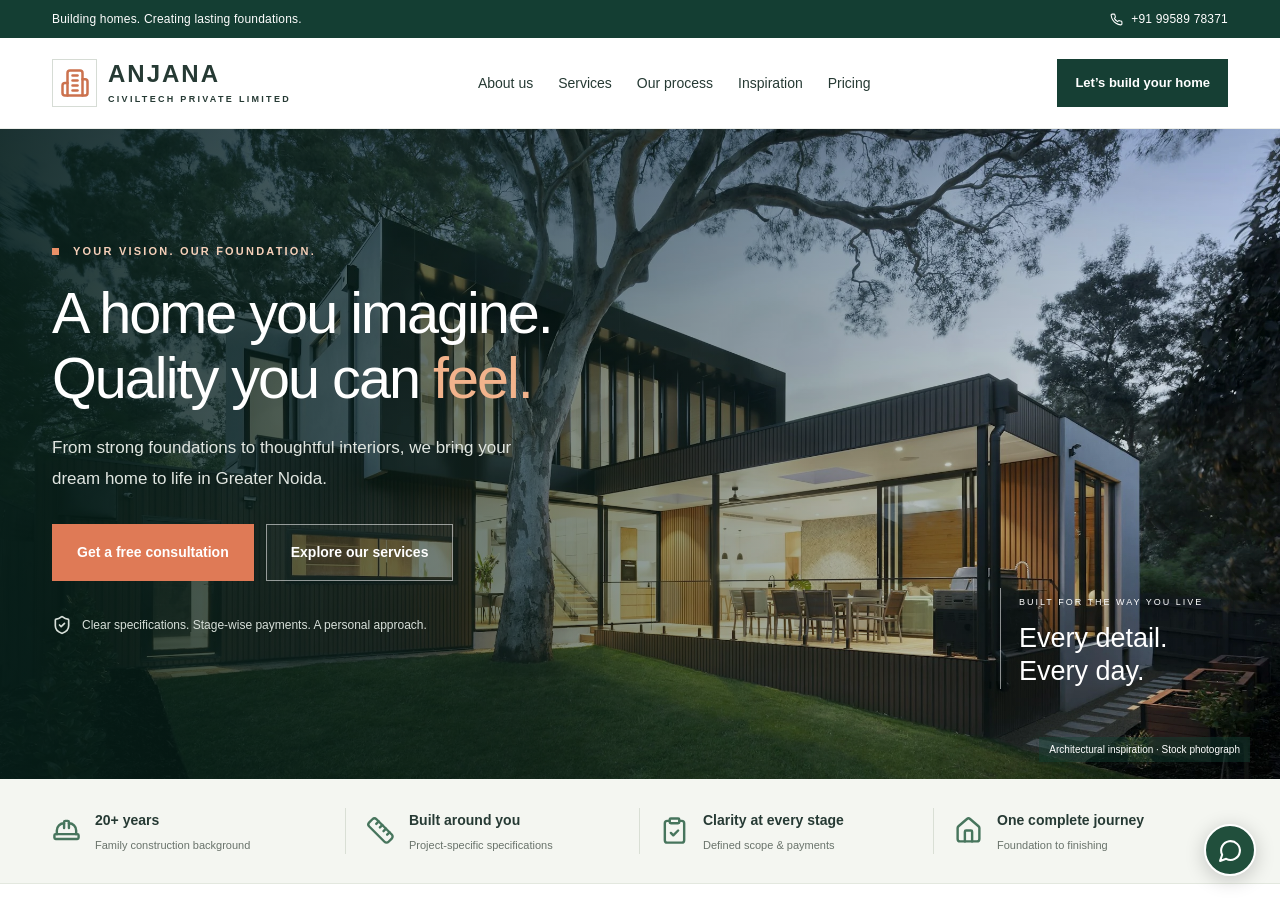
==== about/index.html @ 7f5c6ba7 "Add files via upload" ====
<!doctype html><html><head><meta charset="utf-8"><meta http-equiv="refresh" content="0;url=/#about"><title>Anjana Civiltech</title></head><body><a href="/#about">Continue to Anjana Civiltech</a></body></html>
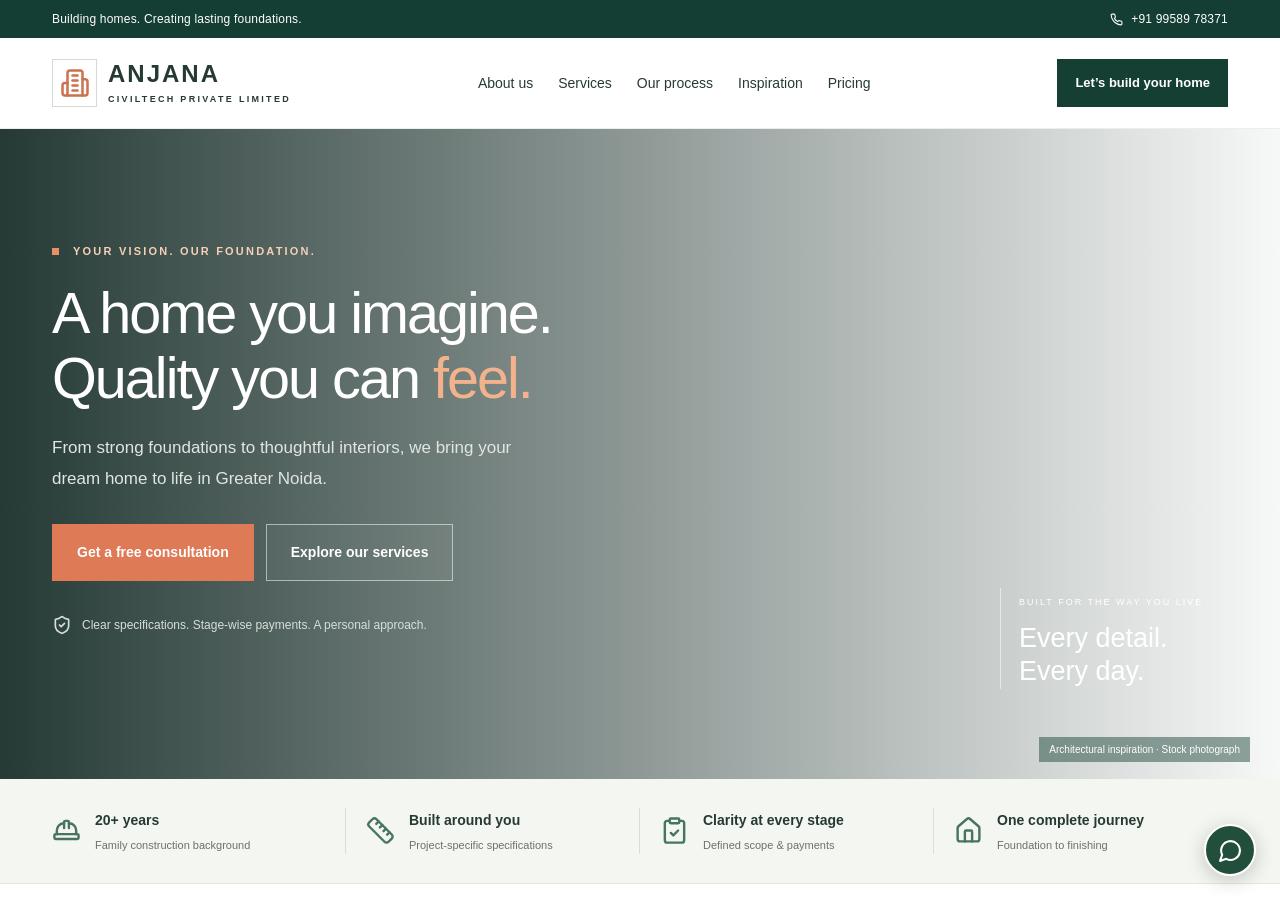
==== commit ec653740: "Add files via upload" ====
--- a/about/index.html
+++ b/about/index.html
@@ -1 +1 @@
-<!doctype html><html><head><meta charset="utf-8"><meta http-equiv="refresh" content="0;url=/#about"><title>Anjana Civiltech</title></head><body><a href="/#about">Continue to Anjana Civiltech</a></body></html>+<!doctype html><html><head><meta charset="utf-8"><meta http-equiv="refresh" content="0;url=../#about"><title>Anjana Civiltech</title></head><body><a href="../#about">Continue to Anjana Civiltech</a></body></html>
